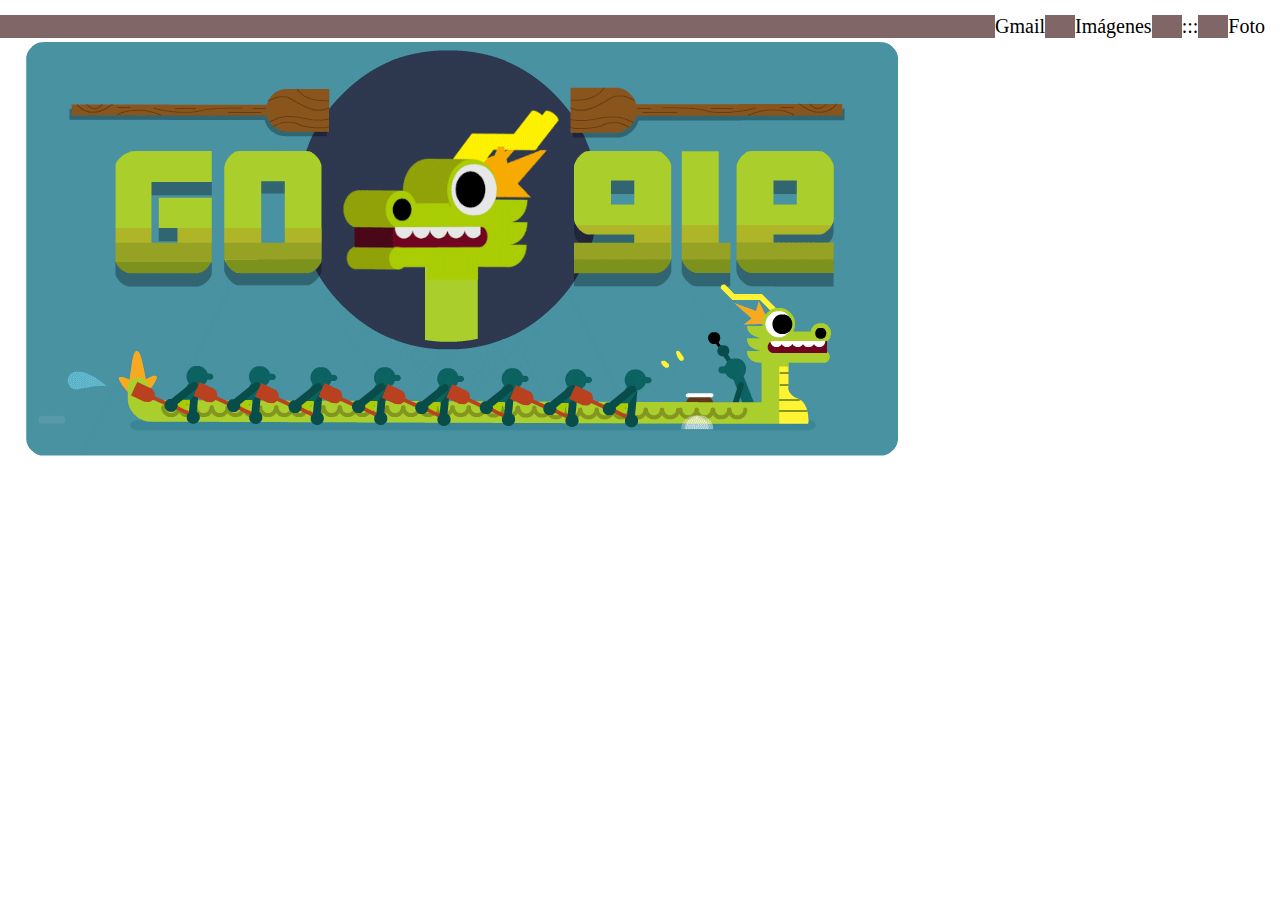
==== 2 - Clon de Google/index.html @ 8d21b8e1 "avance del clon de Google" ====
<!DOCTYPE html>
<html lang="en">
  <head>
    <meta charset="UTF-8" />
    <meta name="viewport" content="width=device-width, initial-scale=1.0" />
    <link rel="stylesheet" href="./styles/styles.css" />
    <title>Clon de Google</title>
  </head>
  <body>
    <header><div class="Barra"> <!--Barra de la parte superior-->
        <div class="Box"> <a href="#">Gmail</a></div>
        <div class="Box"> <a href="#">Imágenes</a></div>
        <div class="Box"> <a href="#">:::</a></div>
        <div class="Box"> <a href="#">Foto</a></div>
    </div>
    </header>
    <main>
        <img src="./gif/dragon-boat-festival-2022-6753651837109429-2xa.gif" alt="Festival bote del dragon">
    </main>
    
    <footer>

    </footer>
  </body>
</html>
---- 2 - Clon de Google/styles/styles.css ----
* {
    padding: 0;
    margin: 0;
    box-sizing: border-box;
}


.Barra {
background-color:rgb(128, 102, 102);
display: flex;
flex-direction:row;
justify-content:end;
gap: 30px;
margin-right: 15px;
margin-top: 15px;
}
 
.Box {
    background-color: white;
    width:50hv;
    height:100%;
    font-size:20px;
}

a {

    color: black;
    text-decoration: none;
}

.prueba{
    background-color: rgb(105, 26, 26);
    width: 100vw;
    height: 100vh;
}


.caja2 {
background-color: aqua;
width: 100px;
height: 100px;

}
.caja3 {
    background-color: rgb(2, 7, 7);
width: 10%;
height: 10%;


}
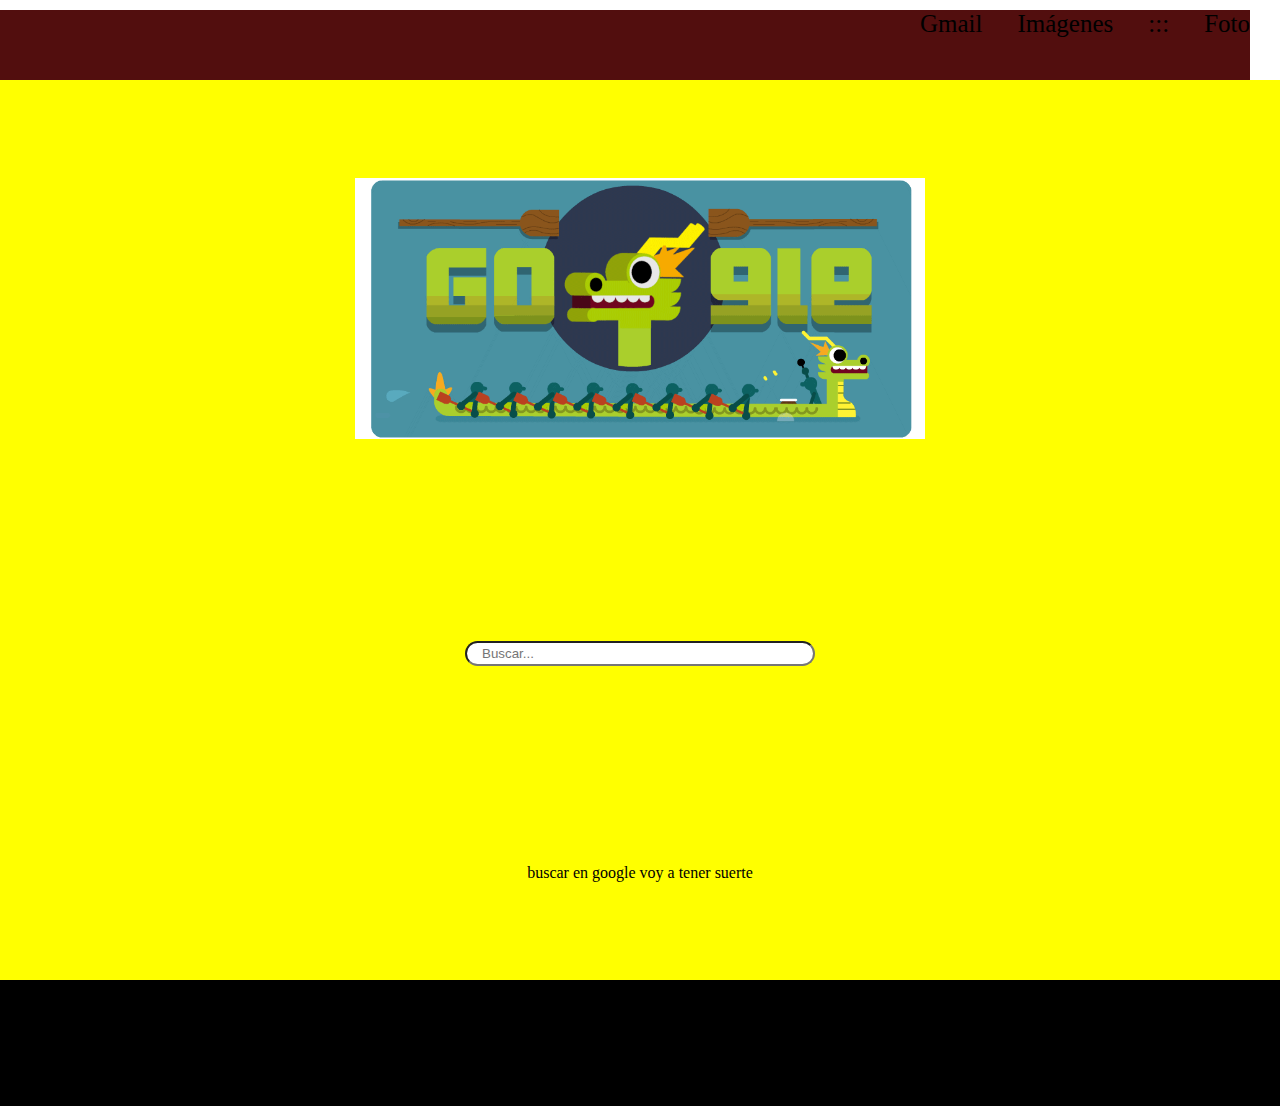
==== commit 329e5587: "avance de Google" ====
--- a/2 - Clon de Google/index.html
+++ b/2 - Clon de Google/index.html
@@ -7,19 +7,39 @@
     <title>Clon de Google</title>
   </head>
   <body>
-    <header><div class="Barra"> <!--Barra de la parte superior-->
-        <div class="Box"> <a href="#">Gmail</a></div>
-        <div class="Box"> <a href="#">Imágenes</a></div>
-        <div class="Box"> <a href="#">:::</a></div>
-        <div class="Box"> <a href="#">Foto</a></div>
-    </div>
+    <header>
+      <div class="Barra">
+        <!--Barra de la parte superior-->
+        <div class="Box"><a href="#">Gmail</a></div>
+        <div class="Box"><a href="#">Imágenes</a></div>
+        <div class="Box"><a href="#">:::</a></div>
+        <div class="Box"><a href="#">Foto</a></div>
+      </div>
     </header>
     <main>
-        <img src="./gif/dragon-boat-festival-2022-6753651837109429-2xa.gif" alt="Festival bote del dragon">
+      <section><img
+        class="imagen"
+        src="./images/dragon-boat-festival-2022-6753651837109429-2xa.gif"
+        alt="Festival bote del dragon"></section> <!--imagen-->
+      <section> 
+        <input placeholder="Buscar..." id="buscar" type="text"></imput>
+      </section> <!--Barra de busqueda-->
+      <section>buscar en google voy a tener suerte</section> <!--Otro contenido-->
     </main>
-    
+
     <footer>
-
+      <div class="pie_de_pagina">
+        <div >          
+          <div>Sobre Google</div>
+          <div>Publicidad</div>
+          <div>Negocios</div>
+          <div>Como funciona la Búsqueda</div>
+        <div>
+          <div>Privacidad</div>
+          <div>Condiciones</div>
+          <div>Preferencias</div>
+        </div>
+      </div>
     </footer>
   </body>
 </html>
--- a/2 - Clon de Google/styles/styles.css
+++ b/2 - Clon de Google/styles/styles.css
@@ -1,50 +1,50 @@
 * {
-    padding: 0;
-    margin: 0;
-    box-sizing: border-box;
+  padding: 0;
+  margin: 0;
+  box-sizing: border-box;
 }
 
 
 .Barra {
-background-color:rgb(128, 102, 102);
-display: flex;
-flex-direction:row;
-justify-content:end;
-gap: 30px;
-margin-right: 15px;
-margin-top: 15px;
+  display: flex;
+  flex-direction:row;
+  justify-content: flex-end;
+  gap: 35px;
+  font-size: 25px;
+  margin-top: 10px;
+  margin-right: 30px;
+  background-color: rgb(82, 14, 14);
+  color: white;
+  height: 70px;
 }
- 
-.Box {
-    background-color: white;
-    width:50hv;
-    height:100%;
-    font-size:20px;
+a {
+  text-decoration: none;
+  color: black;
+}
+ main {background-color: yellow;
+  height: 100vh;
+  display: flex;
+  flex-direction: column;
+  justify-content:space-around ;
+  align-items: center;
+  gap: 1px;
 }
 
-a {
+footer{ background-color: black;
+  height: 5%;
 
-    color: black;
-    text-decoration: none;
 }
 
-.prueba{
-    background-color: rgb(105, 26, 26);
-    width: 100vw;
-    height: 100vh;
+#buscar {
+  width: 350px;
+  height: 25px;
+  border-radius: 45px 45px 45px 45px;
+  padding-left: 15px ;
+
 }
 
-
-.caja2 {
-background-color: aqua;
-width: 100px;
-height: 100px;
-
-}
-.caja3 {
-    background-color: rgb(2, 7, 7);
-width: 10%;
-height: 10%;
+img {
+width: 570px;
 
 
 }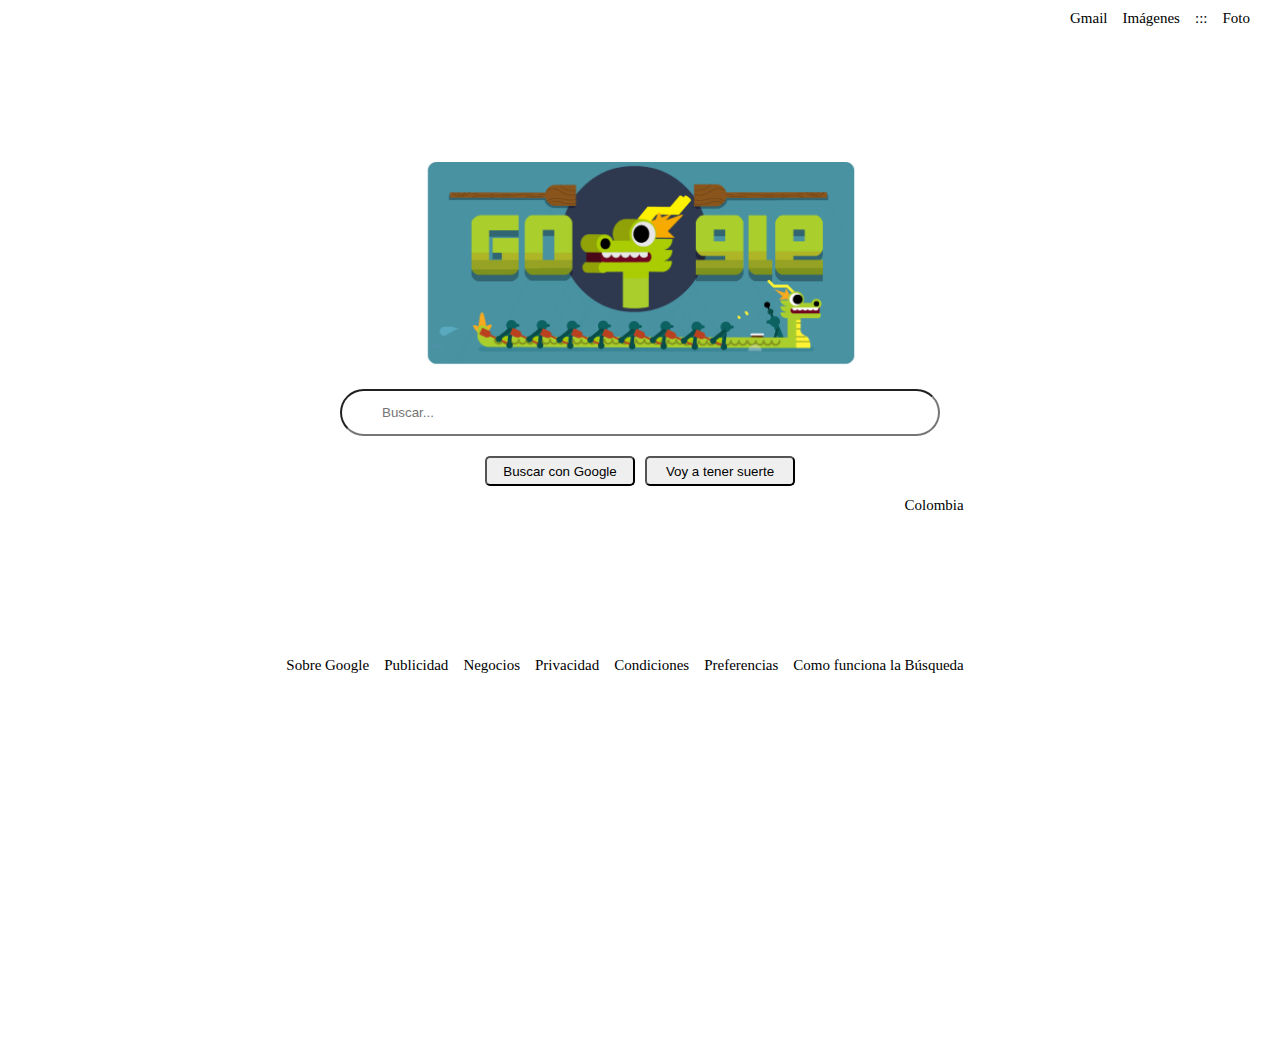
==== commit 83fcf109: "avance de Google" ====
--- a/2 - Clon de Google/index.html
+++ b/2 - Clon de Google/index.html
@@ -21,25 +21,31 @@
         class="imagen"
         src="./images/dragon-boat-festival-2022-6753651837109429-2xa.gif"
         alt="Festival bote del dragon"></section> <!--imagen-->
-      <section> 
+        <br>
         <input placeholder="Buscar..." id="buscar" type="text"></imput>
+        <br>
+        <div id="botonera">
+        <button class="letra_boton">Buscar con Google</button>
+        <button class="letra_boton"> Voy a tener suerte </button>
+        </div> 
+      <section>
+        <div class="caja3">
+        <div>Colombia</div>
+        </div>
+        <div class="caja4">
+        <div>Sobre Google</div>
+        <div>Publicidad</div>
+        <div>Negocios</div>
+        <div>Privacidad</div>
+        <div>Condiciones</div>
+        <div>Preferencias</div>
+        <div>Como funciona la Búsqueda</div>
+        </div>
       </section> <!--Barra de busqueda-->
-      <section>buscar en google voy a tener suerte</section> <!--Otro contenido-->
+    
     </main>
 
-    <footer>
-      <div class="pie_de_pagina">
-        <div >          
-          <div>Sobre Google</div>
-          <div>Publicidad</div>
-          <div>Negocios</div>
-          <div>Como funciona la Búsqueda</div>
-        <div>
-          <div>Privacidad</div>
-          <div>Condiciones</div>
-          <div>Preferencias</div>
-        </div>
-      </div>
+    
     </footer>
   </body>
 </html>
--- a/2 - Clon de Google/styles/styles.css
+++ b/2 - Clon de Google/styles/styles.css
@@ -9,23 +9,23 @@
   display: flex;
   flex-direction:row;
   justify-content: flex-end;
-  gap: 35px;
-  font-size: 25px;
+  gap: 15px;
+  font-size: 15px;
   margin-top: 10px;
   margin-right: 30px;
-  background-color: rgb(82, 14, 14);
+  background-color: rgb(255, 255, 255);
   color: white;
-  height: 70px;
+  height: 150px;
 }
 a {
   text-decoration: none;
   color: black;
 }
- main {background-color: yellow;
+ main {background-color: rgb(255, 255, 255);
   height: 100vh;
   display: flex;
   flex-direction: column;
-  justify-content:space-around ;
+  justify-content:space;
   align-items: center;
   gap: 1px;
 }
@@ -36,15 +36,60 @@
 }
 
 #buscar {
-  width: 350px;
-  height: 25px;
+  width: 600px;
+  height: 47px;
   border-radius: 45px 45px 45px 45px;
-  padding-left: 15px ;
+  padding-left: 40px ;
+  
 
 }
 
 img {
-width: 570px;
+width: 450px;
 
 
-}+
+
+}
+
+#botonera {
+  display: flex;
+  flex-direction: row;
+  align-items: center;
+  justify-content: center;
+  gap: 10px;
+  border-radius: 10px;
+  
+}
+
+.letra_boton {
+height: 30px;
+width: 150px;
+border-radius: 5px;
+
+}
+
+
+.caja3 {
+  display: flex;
+  flex-direction:row;
+  justify-content: flex-end;
+  gap: 15px;
+  font-size: 15px;
+  margin-top: 10px;
+  margin-right: 30px;
+  background-color: rgb(255, 255, 255);
+  color: rgb(0, 0, 0);
+  height: 150px;
+}
+
+.caja4 { display: flex;
+  flex-direction:row;
+  justify-content: flex-end;
+  gap: 15px;
+  font-size: 15px;
+  margin-top: 10px;
+  margin-right: 30px;
+  background-color: rgb(255, 255, 255);
+  color: rgb(0, 0, 0);
+  height: 150px;}
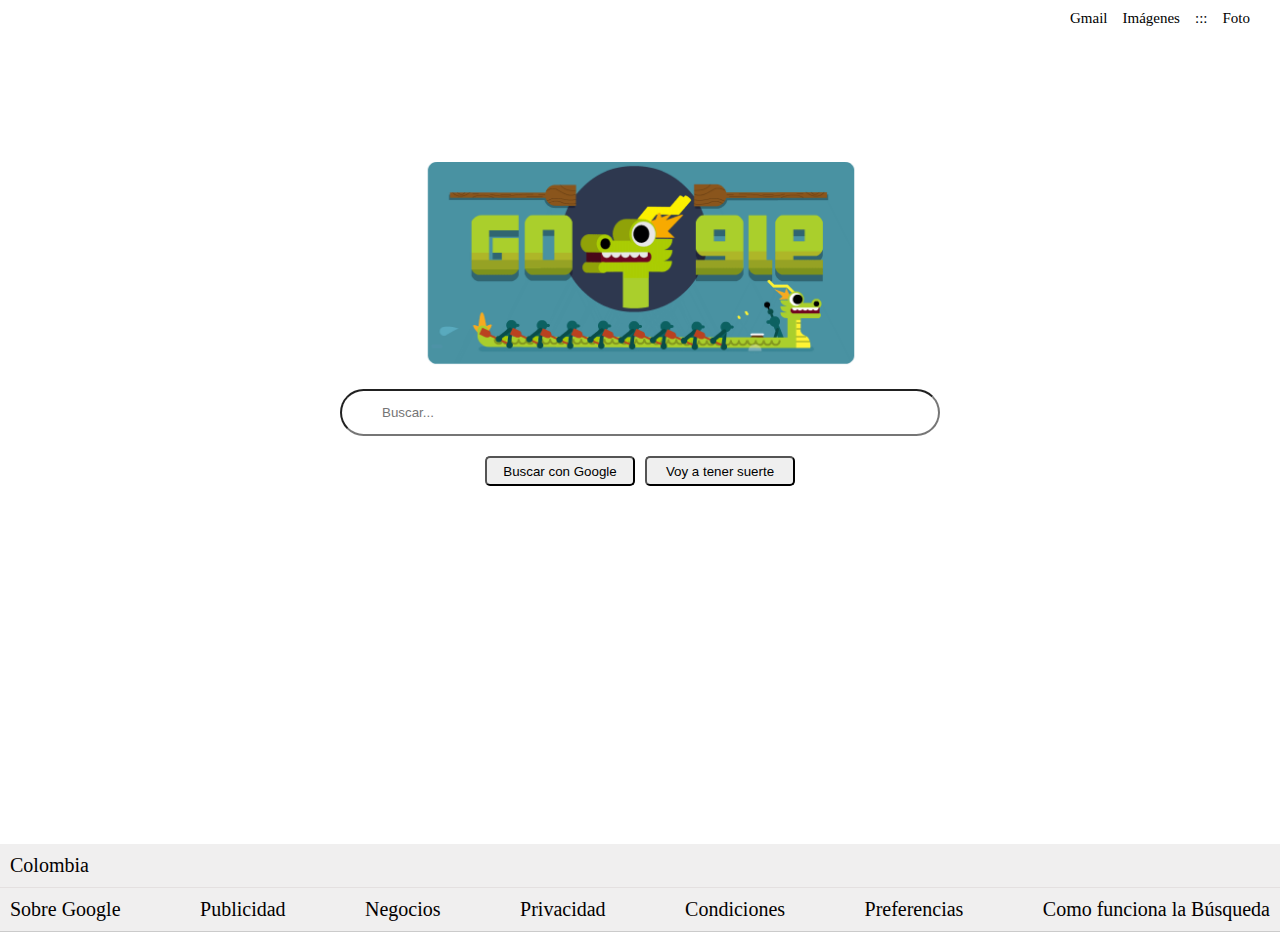
==== commit f539af73: "avance clon de goole" ====
--- a/2 - Clon de Google/index.html
+++ b/2 - Clon de Google/index.html
@@ -12,7 +12,7 @@
         <!--Barra de la parte superior-->
         <div class="Box"><a href="#">Gmail</a></div>
         <div class="Box"><a href="#">Imágenes</a></div>
-        <div class="Box"><a href="#">:::</a></div>
+        <div class="Box"><a href="#"> <img src="" alt="">:::</a></div>
         <div class="Box"><a href="#">Foto</a></div>
       </div>
     </header>
@@ -28,24 +28,24 @@
         <button class="letra_boton">Buscar con Google</button>
         <button class="letra_boton"> Voy a tener suerte </button>
         </div> 
-      <section>
-        <div class="caja3">
-        <div>Colombia</div>
-        </div>
-        <div class="caja4">
-        <div>Sobre Google</div>
-        <div>Publicidad</div>
-        <div>Negocios</div>
-        <div>Privacidad</div>
-        <div>Condiciones</div>
-        <div>Preferencias</div>
-        <div>Como funciona la Búsqueda</div>
-        </div>
-      </section> <!--Barra de busqueda-->
+      
     
     </main>
 
-    
+<footer>
+      <div class="caja3">
+      <div>Colombia</div>
+      </div>
+      <div class="caja4">
+      <div>Sobre Google</div>
+      <div>Publicidad</div>
+      <div>Negocios</div>
+      <div>Privacidad</div>
+      <div>Condiciones</div>
+      <div>Preferencias</div>
+      <div>Como funciona la Búsqueda</div>
+    </div>
+      
     </footer>
   </body>
 </html>
--- a/2 - Clon de Google/styles/styles.css
+++ b/2 - Clon de Google/styles/styles.css
@@ -22,7 +22,7 @@
   color: black;
 }
  main {background-color: rgb(255, 255, 255);
-  height: 100vh;
+  height: 76vh;
   display: flex;
   flex-direction: column;
   justify-content:space;
@@ -30,7 +30,7 @@
   gap: 1px;
 }
 
-footer{ background-color: black;
+footer{ background-color: rgb(240, 239, 239);
   height: 5%;
 
 }
@@ -71,25 +71,23 @@
 
 
 .caja3 {
+  padding: 10px 10px;
+  border-bottom: 1px solid #e4e0e0;
+  font-size: 20px;
+  color: #030000;
   display: flex;
-  flex-direction:row;
-  justify-content: flex-end;
-  gap: 15px;
-  font-size: 15px;
-  margin-top: 10px;
-  margin-right: 30px;
-  background-color: rgb(255, 255, 255);
-  color: rgb(0, 0, 0);
-  height: 150px;
+  flex-wrap: wrap;
+  justify-content: space-between;
+  padding:withe;
 }
 
-.caja4 { display: flex;
-  flex-direction:row;
-  justify-content: flex-end;
-  gap: 15px;
-  font-size: 15px;
-  margin-top: 10px;
-  margin-right: 30px;
-  background-color: rgb(255, 255, 255);
-  color: rgb(0, 0, 0);
-  height: 150px;}
+.caja4 {
+  padding: 10px 10px;
+  border-bottom: 1px solid #cbcbcb;
+  font-size: 20px;
+  color: #030000;
+  display: flex;
+  flex-wrap: wrap;
+  justify-content: space-between;
+  padding:withe;
+}
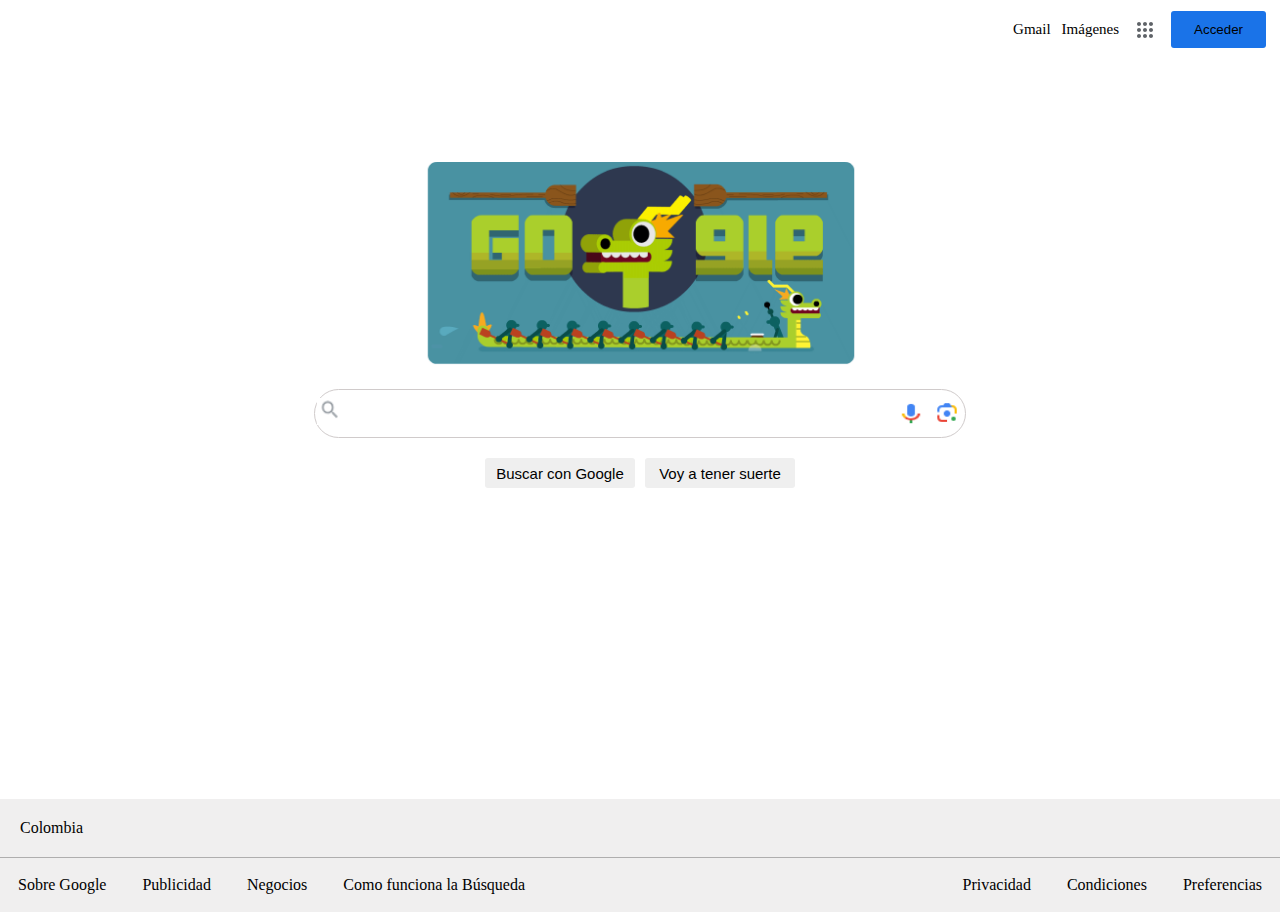
==== commit 79d0be77: "Avance Clon de Google" ====
--- a/2 - Clon de Google/index.html
+++ b/2 - Clon de Google/index.html
@@ -8,42 +8,59 @@
   </head>
   <body>
     <header>
-      <div class="Barra">
-        <!--Barra de la parte superior-->
-        <div class="Box"><a href="#">Gmail</a></div>
-        <div class="Box"><a href="#">Imágenes</a></div>
-        <div class="Box"><a href="#"> <img src="" alt="">:::</a></div>
-        <div class="Box"><a href="#">Foto</a></div>
+      <div class="Barra"> <!--Barra de la parte superior-->
+        <div class="Box1"><a href="#">Gmail</a></div>
+        <div class="Box1"><a href="#">Imágenes</a></div>
+        <div class="Box"><a href="#"> <img class="imagen-aplicaciones" src="./images/puntos 2.png" alt="imagen-aplicaciones">
+        </a>
+        </div>
+        <div class="Box2">  <button class="Box4"> <a href="#"> Acceder </a> </button>  </div>
       </div>
     </header>
     <main>
-      <section><img
+      <section> <img
         class="imagen"
         src="./images/dragon-boat-festival-2022-6753651837109429-2xa.gif"
-        alt="Festival bote del dragon"></section> <!--imagen-->
+        alt="Festival bote del dragon">
+      </section>
+      <br>
+      <section class="barra-buscar">
+        <div class="cajabuscador1"><img class="imagenbuscador" src="./images/Lupa.png" alt=""></div>
+        <div class="cajabuscador2"> <a href="#"><img class="imagenbuscador" src="./images/microfono.png" alt=""></a> </div>
+        <div class="cajabuscador3"> <a href="#"> <img class="imagenbuscador" src="./images/camara.png" alt=""> </a> </div>
         <br>
-        <input placeholder="Buscar..." id="buscar" type="text"></imput>
-        <br>
+      </section>
+      <br>
+      
+      <section>
         <div id="botonera">
-        <button class="letra_boton">Buscar con Google</button>
-        <button class="letra_boton"> Voy a tener suerte </button>
+        <button class="letra_boton"> <a href="#">Buscar con Google</a></button>
+        <button class="letra_boton"> <a href="#"> Voy a tener suerte </a></button>
+      </section>
         </div> 
       
     
     </main>
 
 <footer>
-      <div class="caja3">
-      <div>Colombia</div>
-      </div>
-      <div class="caja4">
-      <div>Sobre Google</div>
-      <div>Publicidad</div>
-      <div>Negocios</div>
-      <div>Privacidad</div>
-      <div>Condiciones</div>
-      <div>Preferencias</div>
-      <div>Como funciona la Búsqueda</div>
+  <section >
+        <div class="pie-p2">Colombia</div>
+  </section>
+
+  <section class="pie-caja1">
+    <section class="pie-caja2">
+      <div></div>
+      <div class="pie-p" > <a href="#">Sobre Google</a></div>
+      <div class="pie-p"> <a href="#">Publicidad</a></div>
+      <div class="pie-p"> <a href="#">Negocios</a></div>
+      <div class="pie-p"> <a href="#">Como funciona la Búsqueda</a></div>
+    </section>
+    <section class="pie-caja3">
+      <div class="pie-p"> <a href="#">Privacidad</a></div>
+      <div class="pie-p"> <a href="#">Condiciones</a></div>
+      <div class="pie-p"> <a href="#">Preferencias</a></div>
+    </section>
+    </section>
     </div>
       
     </footer>
--- a/2 - Clon de Google/styles/styles.css
+++ b/2 - Clon de Google/styles/styles.css
@@ -9,20 +9,18 @@
   display: flex;
   flex-direction:row;
   justify-content: flex-end;
-  gap: 15px;
+  gap: 7px;
   font-size: 15px;
   margin-top: 10px;
-  margin-right: 30px;
+  margin-right: 12px;
   background-color: rgb(255, 255, 255);
   color: white;
   height: 150px;
+  text-decoration: none;
 }
-a {
-  text-decoration: none;
-  color: black;
-}
+
  main {background-color: rgb(255, 255, 255);
-  height: 76vh;
+  height: 71vh;
   display: flex;
   flex-direction: column;
   justify-content:space;
@@ -45,11 +43,11 @@
 }
 
 img {
-width: 450px;
+width: 450px;}
 
 
-
-
+.imagen-aplicaciones {
+width: 30px;
 }
 
 #botonera {
@@ -65,7 +63,9 @@
 .letra_boton {
 height: 30px;
 width: 150px;
-border-radius: 5px;
+border-radius: 3px;
+font-size: 15px;
+border: 15px;
 
 }
 
@@ -91,3 +91,94 @@
   justify-content: space-between;
   padding:withe;
 }
+
+.Box1 {
+  padding: 11px 2px;
+}
+
+.Box4 { 
+  padding: 11px 23px;
+  background-color: #1a73e8;
+  border: #e4e0e0;
+  border-radius: 3px;
+  
+
+}
+
+.Box2 {
+  padding: 1px 2px;
+  
+
+}
+
+.Box {
+  padding: 4px 2px;
+}
+
+
+a {
+  text-decoration: none;
+color: #000000;
+}
+
+
+.imagenbuscador {
+
+  width: 26px;
+  height: 27px;
+  
+}
+.barra-buscar {
+
+  border-radius: 70px;
+  border: solid 1px rgb(208, 203, 203);
+  display: flex;
+  justify-content: space-around;
+
+}
+
+.cajabuscador1{
+
+  padding: 8px 550px 7px 2px ;
+}
+.cajabuscador2{
+  padding: 11px 5px 5px 5px ;
+}
+.cajabuscador3{
+  padding: 9px 5px 5px 5px ;
+}
+
+.pie-caja1 {
+  display: flex;
+  justify-content: space-between;
+  border-top: solid 1px rgb(175, 174, 174) ;
+  color: #70757a;
+  
+}
+.pie-caja2 {
+  display: flex;
+  
+}
+.pie-caja3 {
+  display: flex;
+  
+}
+
+.pie-p {
+
+  margin: 18px;
+  
+}
+
+.pie-p2 {
+
+  padding: 20px;
+  color: #000000
+  
+  
+}
+
+#border {
+  border-left: black;
+}
+
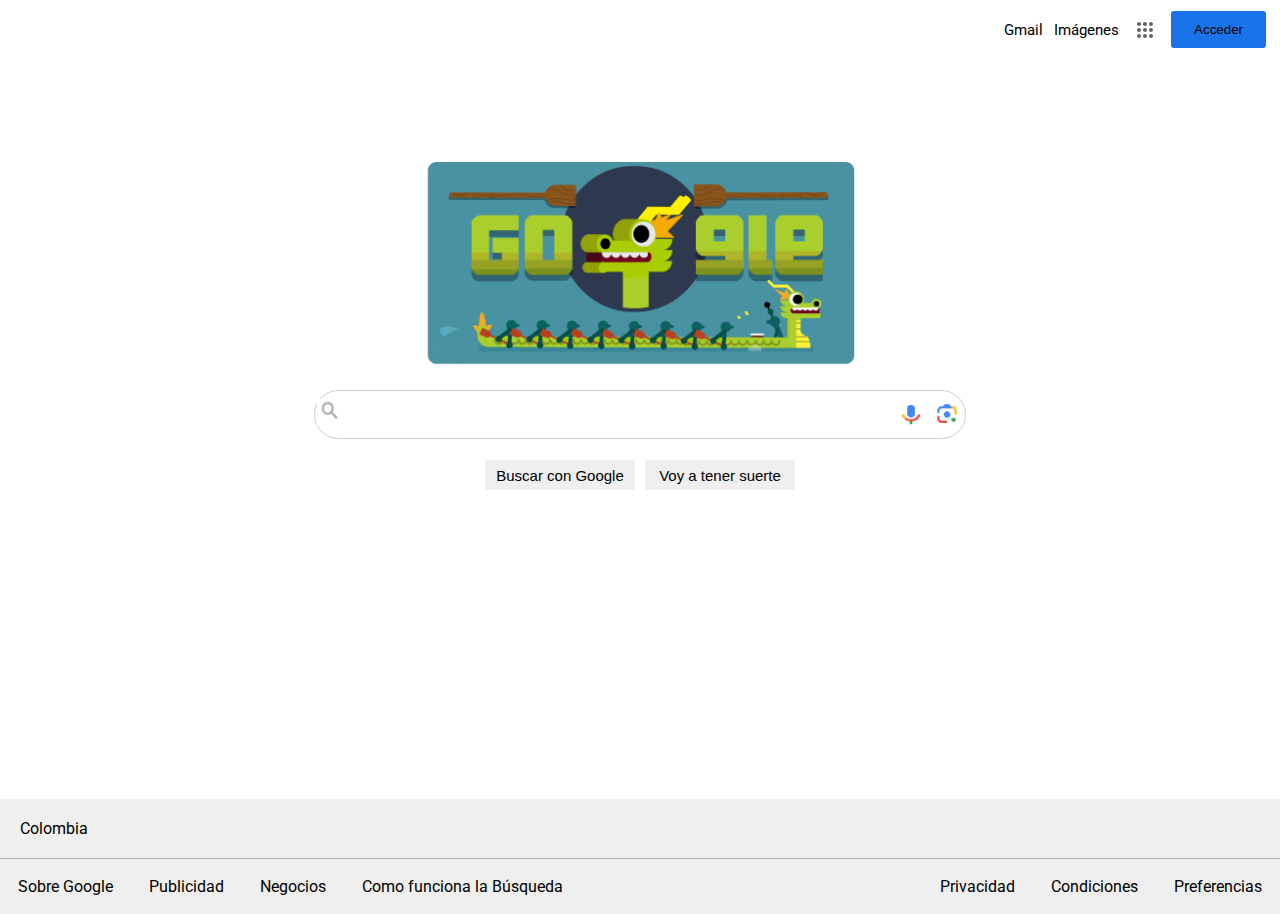
==== commit 798f7557: "avance de google" ====
--- a/2 - Clon de Google/index.html
+++ b/2 - Clon de Google/index.html
@@ -4,6 +4,7 @@
     <meta charset="UTF-8" />
     <meta name="viewport" content="width=device-width, initial-scale=1.0" />
     <link rel="stylesheet" href="./styles/styles.css" />
+    <link href="https://fonts.googleapis.com/css?family=Roboto" rel="stylesheet">
     <title>Clon de Google</title>
   </head>
   <body>
--- a/2 - Clon de Google/styles/styles.css
+++ b/2 - Clon de Google/styles/styles.css
@@ -182,3 +182,9 @@
   border-left: black;
 }
 
+
+body{
+  font-family: 'Roboto', sans-serif;
+  color: white;
+  }
+
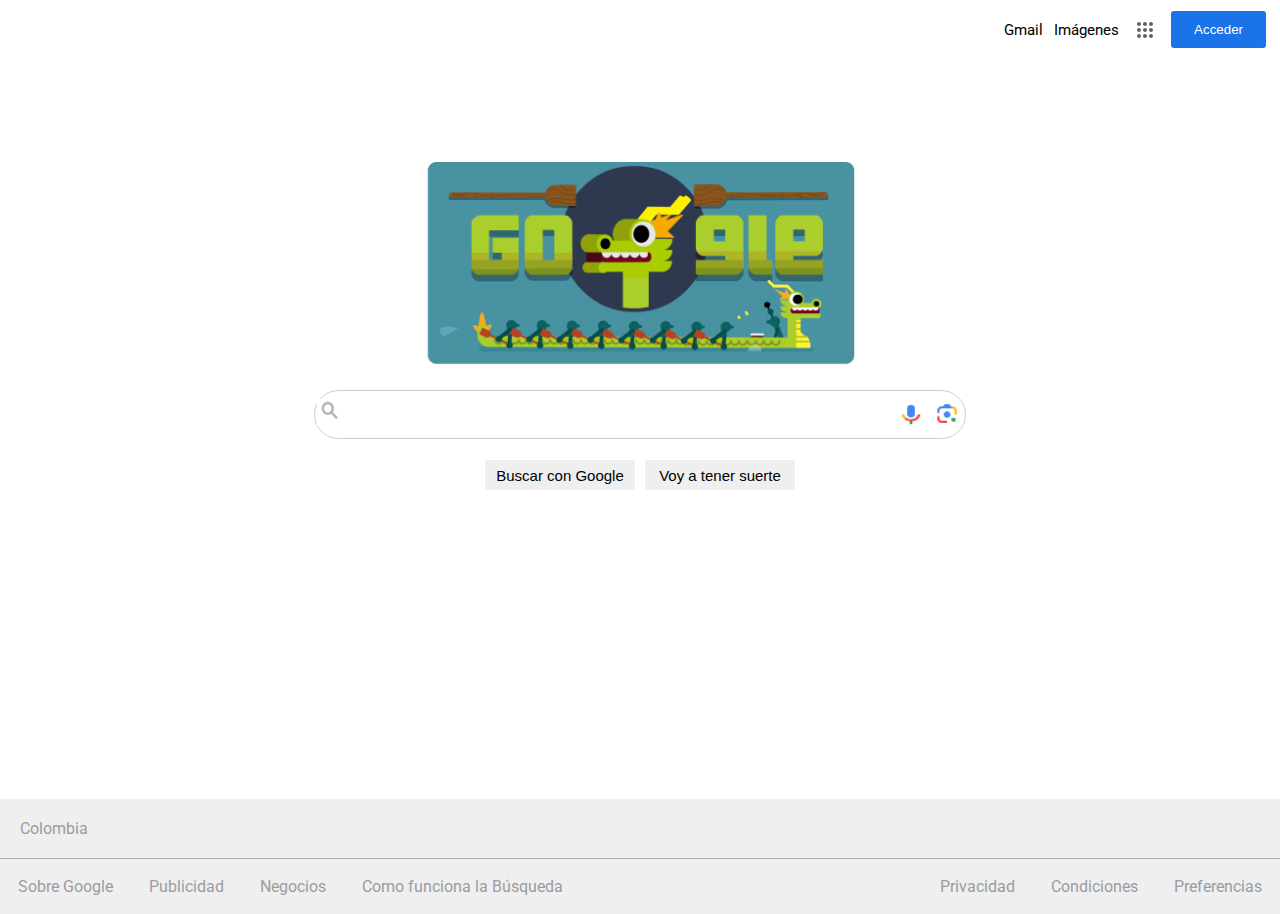
==== commit 796e7b46: "Avance del clon de google" ====
--- a/2 - Clon de Google/index.html
+++ b/2 - Clon de Google/index.html
@@ -10,19 +10,19 @@
   <body>
     <header>
       <div class="Barra"> <!--Barra de la parte superior-->
-        <div class="Box1"><a href="#">Gmail</a></div>
-        <div class="Box1"><a href="#">Imágenes</a></div>
-        <div class="Box"><a href="#"> <img class="imagen-aplicaciones" src="./images/puntos 2.png" alt="imagen-aplicaciones">
+        <div class="Box1"><a href="https://mail.google.com/mail/u/0/">Gmail</a></div>
+        <div class="Box1"><a href="https://www.google.com/imghp?hl=es-419&ogbl">Imágenes</a></div>
+        <div class="Box"><a href="https://about.google/intl/es-419/products/"> <img class="imagen-aplicaciones" src="./images/puntos 2.png" alt="imagen-aplicaciones">
         </a>
         </div>
-        <div class="Box2">  <button class="Box4"> <a href="#"> Acceder </a> </button>  </div>
+        <div class="Box2">  <button class="Box4"> <a class="colorblanco1" href="https://accounts.google.com/SignOutOptions?hl=es-419&continue=https://www.google.com/&ec=GBRAmgQ"> Acceder </a> </button>  </div>
       </div>
     </header>
     <main>
-      <section> <img
+      <section> <a href="https://www.google.com/doodles/dragon-boat-festival-2022"> <img
         class="imagen"
         src="./images/dragon-boat-festival-2022-6753651837109429-2xa.gif"
-        alt="Festival bote del dragon">
+        alt="Festival bote del dragon 2022"> </a>
       </section>
       <br>
       <section class="barra-buscar">
@@ -36,7 +36,7 @@
       <section>
         <div id="botonera">
         <button class="letra_boton"> <a href="#">Buscar con Google</a></button>
-        <button class="letra_boton"> <a href="#"> Voy a tener suerte </a></button>
+        <button class="letra_boton"> <a href="https://www.google.com/doodles"> Voy a tener suerte </a></button>
       </section>
         </div> 
       
@@ -45,21 +45,21 @@
 
 <footer>
   <section >
-        <div class="pie-p2">Colombia</div>
+        <div class="pie-p2"> <a class="colorblanco">Colombia</a></div>
   </section>
 
   <section class="pie-caja1">
-    <section class="pie-caja2">
-      <div></div>
-      <div class="pie-p" > <a href="#">Sobre Google</a></div>
-      <div class="pie-p"> <a href="#">Publicidad</a></div>
-      <div class="pie-p"> <a href="#">Negocios</a></div>
-      <div class="pie-p"> <a href="#">Como funciona la Búsqueda</a></div>
+    <section  class="pie-caja2">
+      
+      <div class="pie-p" > <a class="colorblanco" href="https://about.google/?utm_source=google-CO&utm_medium=referral&utm_campaign=hp-footer&fg=1">Sobre Google</a></div>
+      <div class="pie-p"> <a class="colorblanco" href="https://ads.google.com/intl/es-419_co/home/?subid=ww-ww-et-g-awa-a-g_hpafoot1_1!o2&utm_source=google.com&utm_medium=referral&utm_campaign=google_hpafooter&fg=1">Publicidad</a></div>
+      <div class="pie-p"> <a class="colorblanco" href="https://smallbusiness.withgoogle.com/intl/es-419_co/?subid=ww-ww-et-g-awa-a-g_hpbfoot1_1!o2&utm_source=google&utm_medium=ep&utm_campaign=google_hpbfooter&utm_content=google_hpbfooter&gmbsrc=ww-ww-et-gs-z-gmb-s-z-u~sb-g4sb_srvcs-u&c=CO#!/">Negocios</a></div>
+      <div class="pie-p"> <a class="colorblanco" href="https://www.google.com/search/howsearchworks/?fg=1">Como funciona la Búsqueda</a></div>
     </section>
     <section class="pie-caja3">
-      <div class="pie-p"> <a href="#">Privacidad</a></div>
-      <div class="pie-p"> <a href="#">Condiciones</a></div>
-      <div class="pie-p"> <a href="#">Preferencias</a></div>
+      <div class="pie-p"> <a class="colorblanco" href="https://policies.google.com/privacy?hl=es-419&fg=1">Privacidad</a></div>
+      <div class="pie-p"> <a class="colorblanco" href="https://policies.google.com/terms?hl=es-419&fg=1">Condiciones</a></div>
+      <div class="pie-p"> <a class="colorblanco" href="#">Preferencias</a></div>
     </section>
     </section>
     </div>
--- a/2 - Clon de Google/styles/styles.css
+++ b/2 - Clon de Google/styles/styles.css
@@ -188,3 +188,10 @@
   color: white;
   }
 
+  .colorblanco1 {
+    color: white;
+  }
+ 
+  .colorblanco {
+    color: #999da2;
+  }
